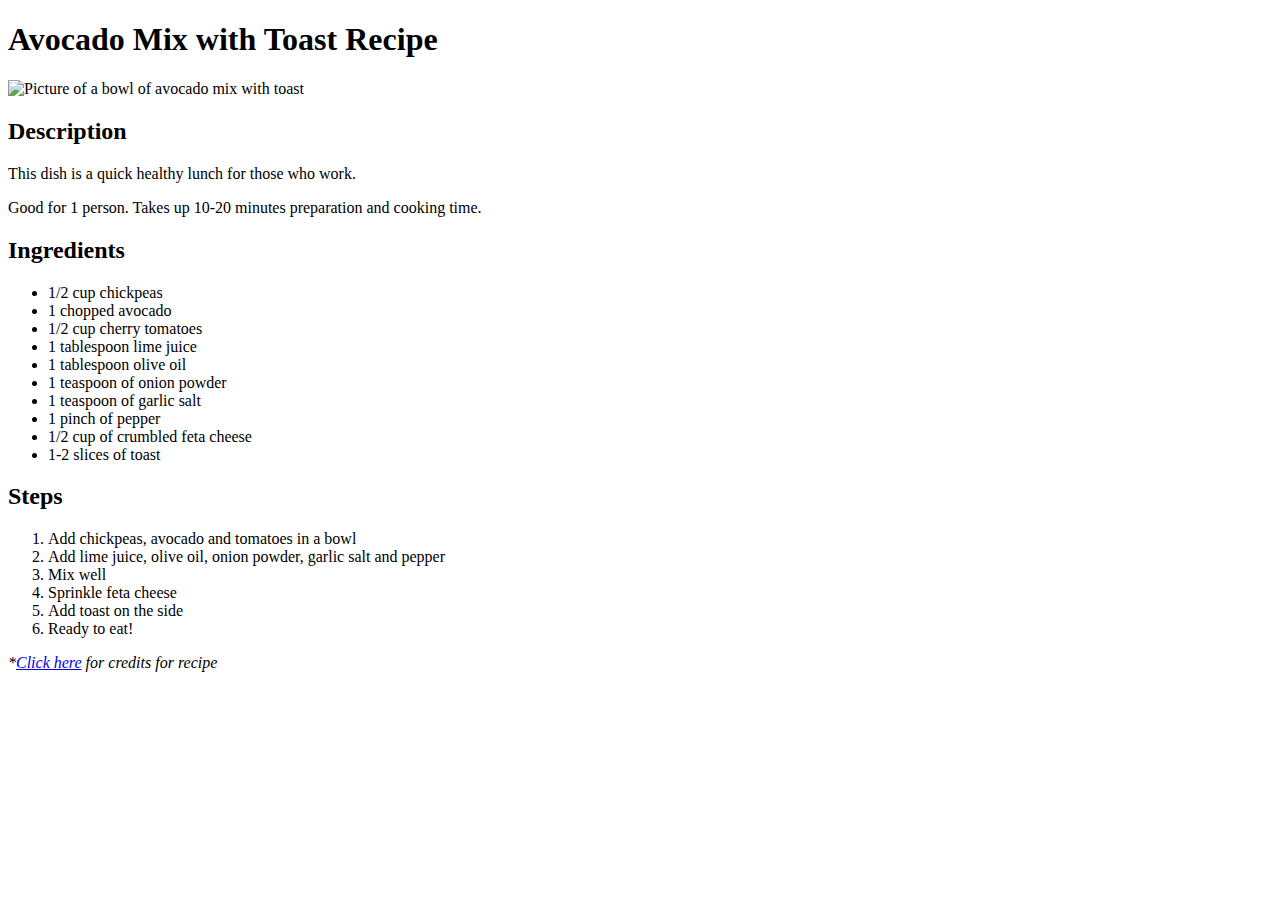
==== recipes/avocado-mix-toast.html @ 6f641ee8 "Add avocado-mix-toast.html" ====
<!DOCTYPE html>
<html lang="en">
<head>
    <meta charset="UTF-8">
    <meta http-equiv="X-UA-Compatible" content="IE=edge">
    <meta name="viewport" content="width=device-width, initial-scale=1.0">
    <title>Avocado Mix with Toast</title>
</head>
<body>
    <h1>Avocado Mix with Toast Recipe</h1>
    <img src="https://i.pinimg.com/474x/43/cb/20/43cb20f27c4163a54375ecc39c59687b.jpg"
    alt="Picture of a bowl of avocado mix with toast">
    
    <h2>Description</h2>
    <p>This dish is a quick healthy lunch for those who work.</p>
    <p>Good for 1 person. Takes up 10-20 minutes preparation and cooking time.</p>

    <h2>Ingredients</h2>
    <ul>
        <li>1/2 cup chickpeas</li>
        <li>1 chopped avocado</li>
        <li>1/2 cup cherry tomatoes</li>
        <li>1 tablespoon lime juice</li>
        <li>1 tablespoon olive oil</li>
        <li>1 teaspoon of onion powder</li>
        <li>1 teaspoon of garlic salt</li>
        <li>1 pinch of pepper</li>
        <li>1/2 cup of crumbled feta cheese</li>
        <li>1-2 slices of toast</li>
    </ul>

    <h2>Steps</h2>
    <ol>
        <li>Add chickpeas, avocado and tomatoes in a bowl</li>
        <li>Add lime juice, olive oil, onion powder, garlic salt and pepper</li>
        <li>Mix well</li>
        <li>Sprinkle feta cheese</li>
        <li>Add toast on the side</li>
        <li>Ready to eat!</li>
    </ol>

    <p><em>*<a href="https://www.pinterest.ph/pin/403846291596580905/">Click here</a> for credits for recipe</em></p>
</body>
</html>
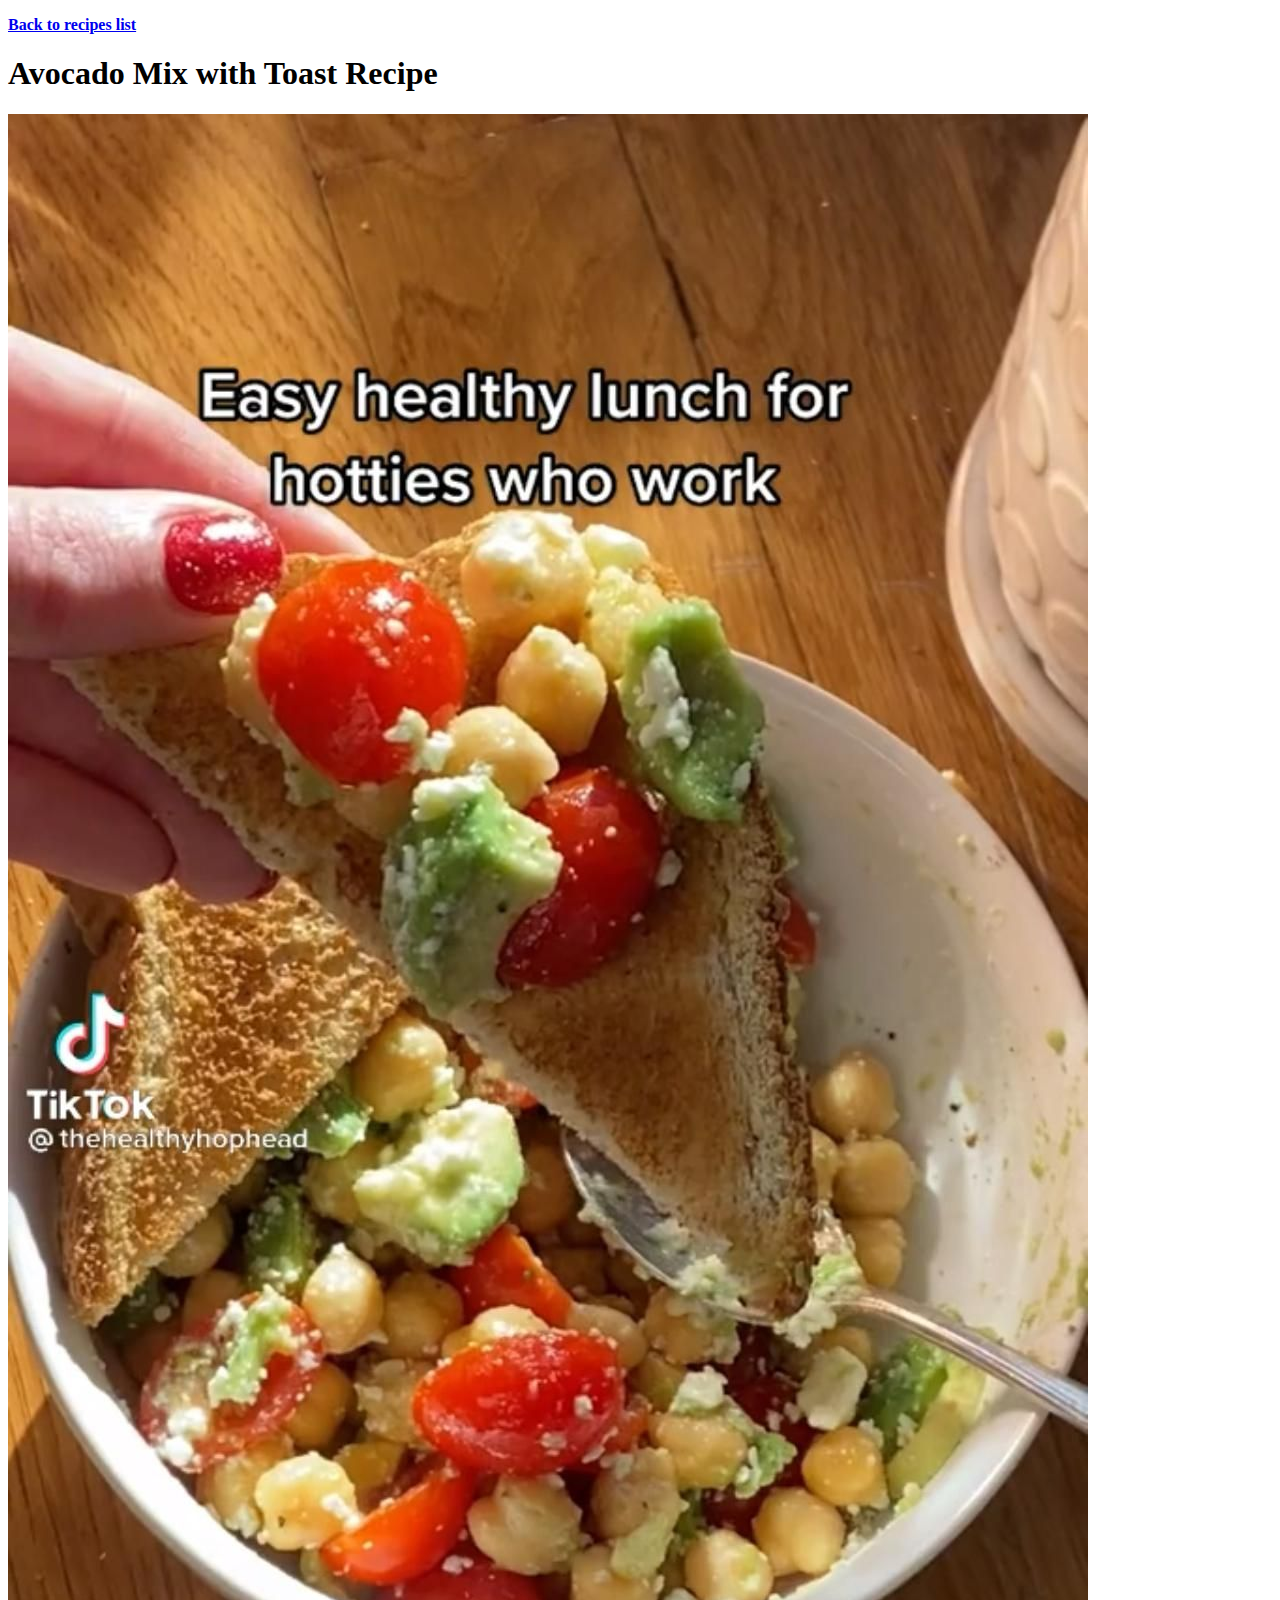
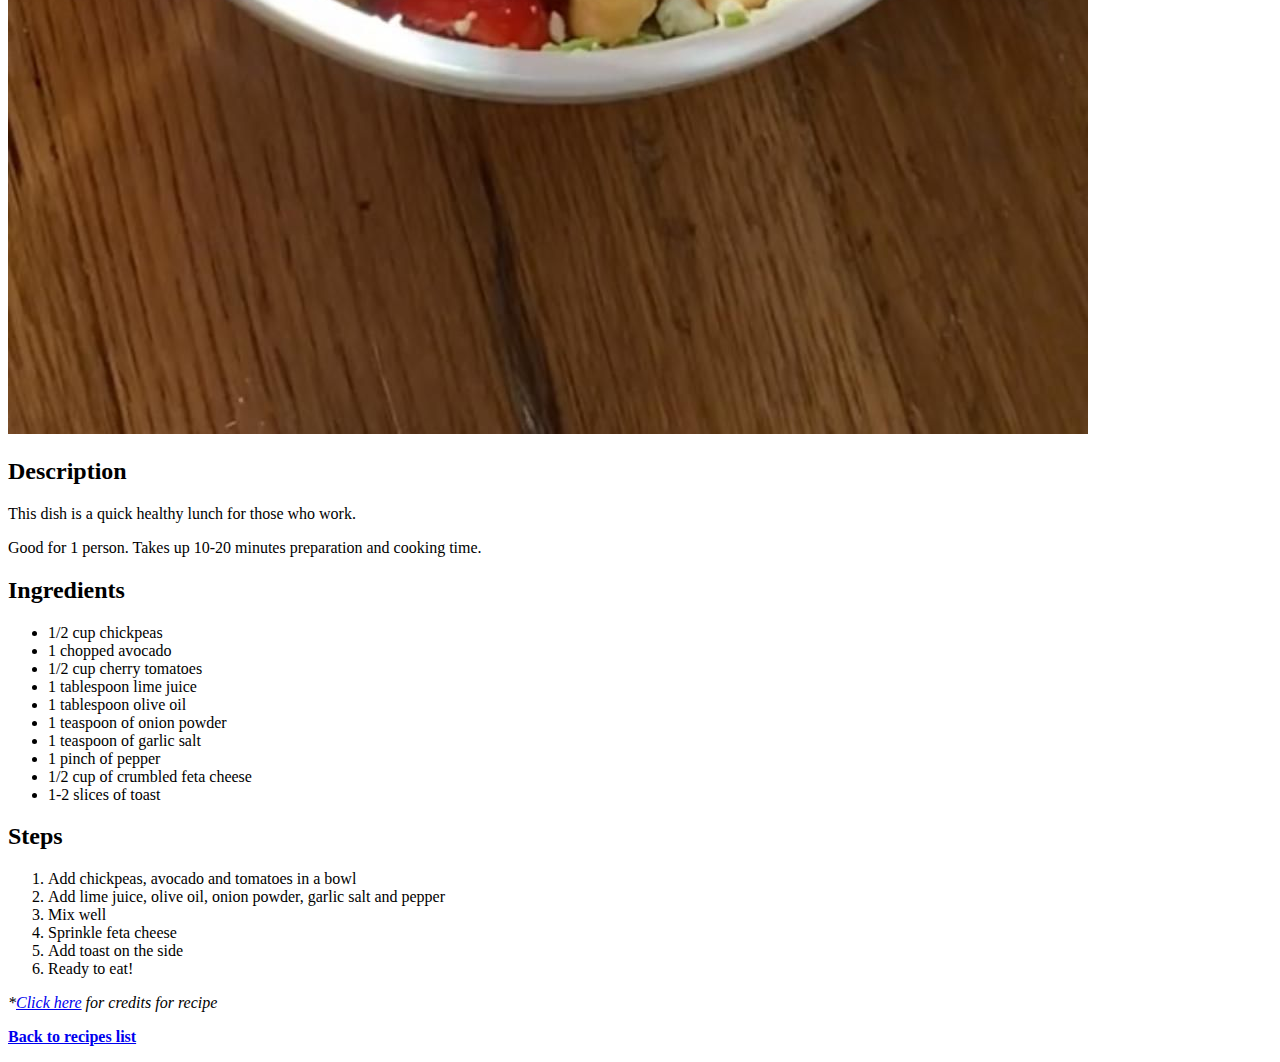
==== commit 0c2ee4a9: "Embed local images and update HTML files" ====
--- a/recipes/avocado-mix-toast.html
+++ b/recipes/avocado-mix-toast.html
@@ -7,9 +7,9 @@
     <title>Avocado Mix with Toast</title>
 </head>
 <body>
+    <p><a href="../index.html"><strong>Back to recipes list</strong></a></p>
     <h1>Avocado Mix with Toast Recipe</h1>
-    <img src="https://i.pinimg.com/474x/43/cb/20/43cb20f27c4163a54375ecc39c59687b.jpg"
-    alt="Picture of a bowl of avocado mix with toast">
+    <img src="../images/avocado-mix.jpeg" alt="Picture of a bowl of avocado mix with toast">
     
     <h2>Description</h2>
     <p>This dish is a quick healthy lunch for those who work.</p>
@@ -39,6 +39,7 @@
         <li>Ready to eat!</li>
     </ol>
 
-    <p><em>*<a href="https://www.pinterest.ph/pin/403846291596580905/">Click here</a> for credits for recipe</em></p>
+    <p><em>*<a href="https://www.pinterest.ph/pin/403846291596580905/" target="_blank">Click here</a> for credits for recipe</em></p>
+    <p><a href="../index.html"><strong>Back to recipes list</strong></a></p>
 </body>
 </html>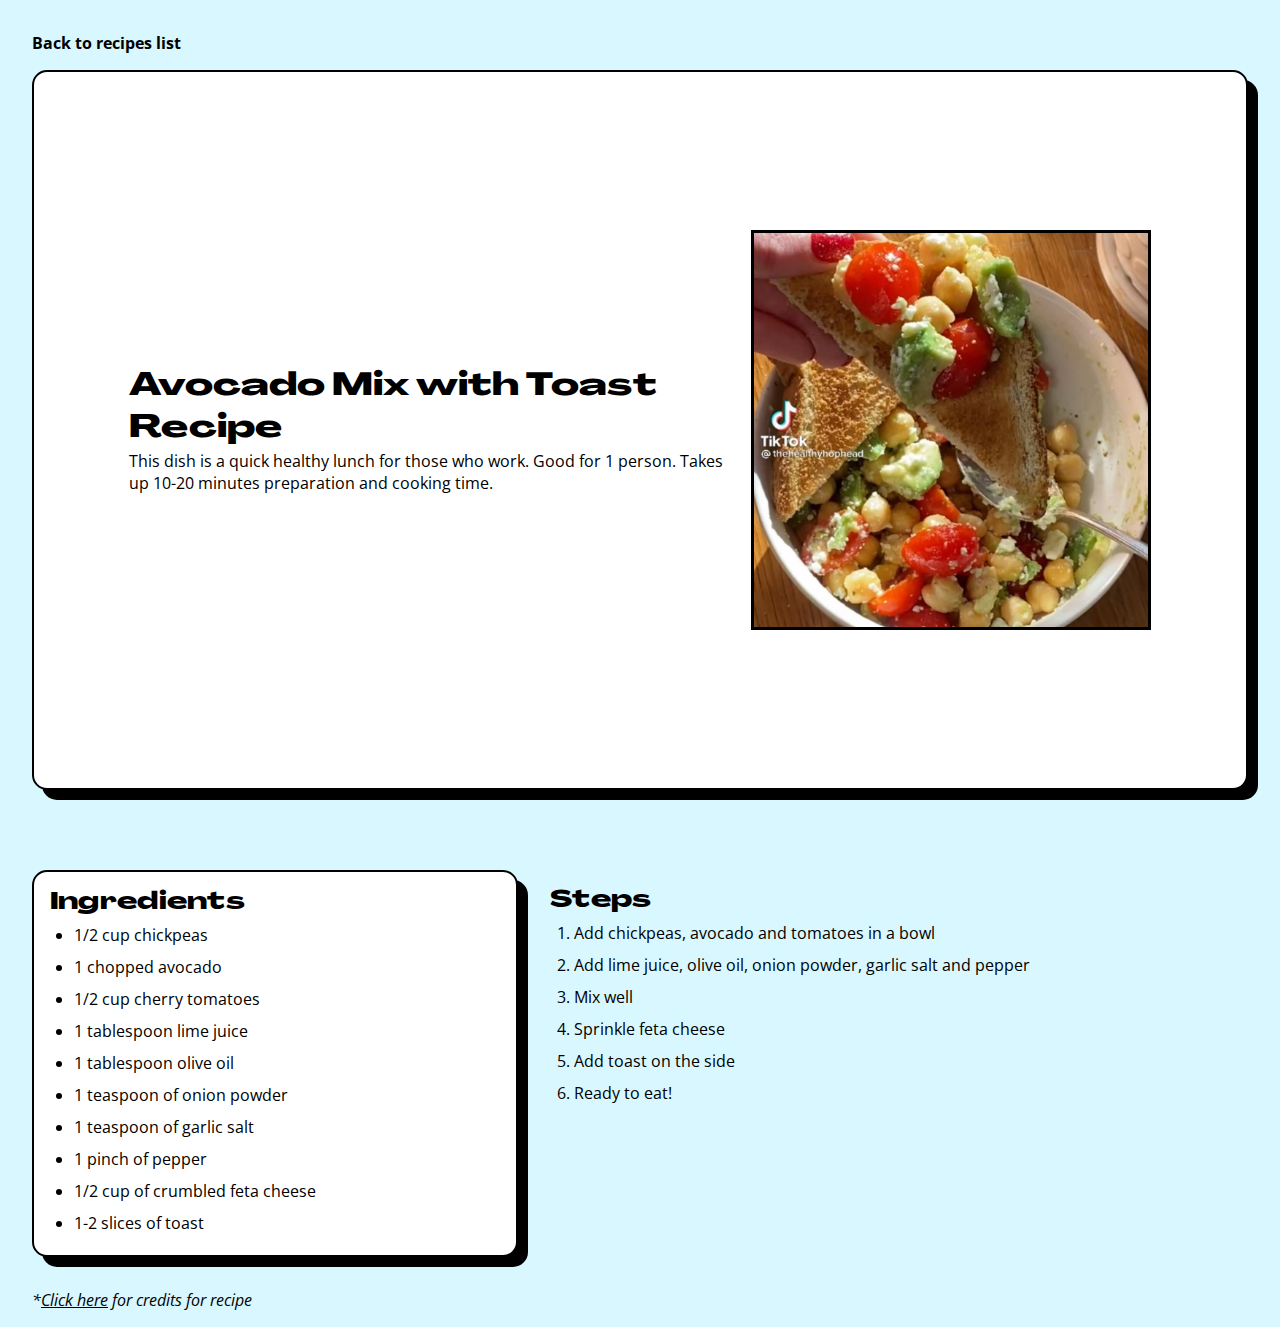
==== commit e9f20a01: "Add mobile layout and additional recipes" ====
--- a/recipes/avocado-mix-toast.html
+++ b/recipes/avocado-mix-toast.html
@@ -5,41 +5,47 @@
     <meta http-equiv="X-UA-Compatible" content="IE=edge">
     <meta name="viewport" content="width=device-width, initial-scale=1.0">
     <title>Avocado Mix with Toast</title>
+    <link rel="stylesheet" href="../style.css">
 </head>
-<body>
+<body class="recipe-blog">
     <p><a href="../index.html"><strong>Back to recipes list</strong></a></p>
-    <h1>Avocado Mix with Toast Recipe</h1>
-    <img src="../images/avocado-mix.jpeg" alt="Picture of a bowl of avocado mix with toast">
-    
-    <h2>Description</h2>
-    <p>This dish is a quick healthy lunch for those who work.</p>
-    <p>Good for 1 person. Takes up 10-20 minutes preparation and cooking time.</p>
+    <div class="recipe-part-one">
+        <div>
+            <h1>Avocado Mix with Toast Recipe</h1>
+            <p>This dish is a quick healthy lunch for those who work.
+            Good for 1 person. Takes up 10-20 minutes preparation and cooking time.</p>
+        </div>
+        <img src="../images/avocado-mix.jpeg" alt="Picture of a bowl of avocado mix with toast">
+    </div>
+    <div class="recipe-part-two">
+        <div class="ingredients">
+            <h2>Ingredients</h2>
+            <ul>
+                <li>1/2 cup chickpeas</li>
+                <li>1 chopped avocado</li>
+                <li>1/2 cup cherry tomatoes</li>
+                <li>1 tablespoon lime juice</li>
+                <li>1 tablespoon olive oil</li>
+                <li>1 teaspoon of onion powder</li>
+                <li>1 teaspoon of garlic salt</li>
+                <li>1 pinch of pepper</li>
+                <li>1/2 cup of crumbled feta cheese</li>
+                <li>1-2 slices of toast</li>
+            </ul>
+        </div>
+        <div class="steps">
+            <h2>Steps</h2>
+            <ol>
+                <li>Add chickpeas, avocado and tomatoes in a bowl</li>
+                <li>Add lime juice, olive oil, onion powder, garlic salt and pepper</li>
+                <li>Mix well</li>
+                <li>Sprinkle feta cheese</li>
+                <li>Add toast on the side</li>
+                <li>Ready to eat!</li>
+            </ol>
+        </div>
+    </div>
 
-    <h2>Ingredients</h2>
-    <ul>
-        <li>1/2 cup chickpeas</li>
-        <li>1 chopped avocado</li>
-        <li>1/2 cup cherry tomatoes</li>
-        <li>1 tablespoon lime juice</li>
-        <li>1 tablespoon olive oil</li>
-        <li>1 teaspoon of onion powder</li>
-        <li>1 teaspoon of garlic salt</li>
-        <li>1 pinch of pepper</li>
-        <li>1/2 cup of crumbled feta cheese</li>
-        <li>1-2 slices of toast</li>
-    </ul>
-
-    <h2>Steps</h2>
-    <ol>
-        <li>Add chickpeas, avocado and tomatoes in a bowl</li>
-        <li>Add lime juice, olive oil, onion powder, garlic salt and pepper</li>
-        <li>Mix well</li>
-        <li>Sprinkle feta cheese</li>
-        <li>Add toast on the side</li>
-        <li>Ready to eat!</li>
-    </ol>
-
-    <p><em>*<a href="https://www.pinterest.ph/pin/403846291596580905/" target="_blank">Click here</a> for credits for recipe</em></p>
-    <p><a href="../index.html"><strong>Back to recipes list</strong></a></p>
+    <p class="original-post"><em>*<a href="https://www.pinterest.ph/pin/403846291596580905/" target="_blank">Click here</a> for credits for recipe</em></p>
 </body>
 </html>--- a/style.css
+++ b/style.css
@@ -0,0 +1,235 @@
+@import url('https://fonts.googleapis.com/css2?family=Open+Sans:wght@300&display=swap');
+
+@font-face {
+    font-family: 'Agrandir Black';
+    src: url('./fonts/Agrandir-GrandHeavy.woff2') format('woff2'),
+        url('./fonts/Agrandir-GrandHeavy.woff') format('woff');
+}
+
+:root {
+    --light-beige: #ffdfcd;
+    --pastel-blue: #d8f7ff;
+}
+
+/* for all pages */
+* {
+    box-sizing: border-box;
+    margin: 0;
+    padding: 0;
+}
+
+body {
+    font-family: 'Open Sans', sans-serif;
+    padding: 2em 2em 1em;
+}
+
+h1,
+h2 {
+    font-family: 'Agrandir Black', sans-serif;
+}
+
+header>h1 {
+    font-size: 2.5rem;
+    margin: 2em 0 1em;
+    text-align: center;
+}
+
+a,
+a:visited {
+    color: black;
+    text-decoration: none;
+}
+
+a:hover {
+    text-decoration: underline;
+}
+
+footer {
+    margin-top: 50px;
+    text-align: center;
+}
+
+/* for index.html */
+body.main-page {
+    width: 100vw;
+
+    display: flex;
+    flex-direction: column;
+    justify-content: center;
+    background-color: var(--light-beige);
+}
+
+.main-page-recipes>img,
+.recipe-one>img {
+    width: 300px;
+    height: 300px;
+    border: 3px solid black;
+    object-fit: cover;
+}
+
+.main-page>main {
+    display: flex;
+    flex-wrap: wrap;
+    justify-content: center;
+    gap: 5rem;
+}
+
+.main-page-recipes {
+    width: 500px;
+    padding: 50px;
+    background-color: white;
+    border: 3px solid black;
+    border-radius: 10px;
+
+    display: flex;
+    flex-direction: column;
+    align-items: center;
+    box-shadow: 10px 10px black;
+    transition: box-shadow 0.8s ease-in-out;
+}
+
+.main-page-recipes>h2 {
+    text-align: center;
+    margin-top: 40px;
+}
+
+.main-page-recipes>p {
+    margin-top: 20px;
+}
+
+.main-page-links {
+    font-size: 0.95rem;
+}
+
+/* for recipes HTML pages */
+body.recipe-blog {
+    background-color: var(--pastel-blue);
+
+    display: flex;
+    flex-direction: column;
+}
+
+.recipe-part-one,
+.recipe-part-two {
+    display: flex;
+}
+
+.recipe-part-one {
+    height: 80vh;
+    justify-content: center;
+    align-items: center;
+    gap: 1em;
+    background-color: white;
+    border: 2px solid black;
+    border-radius: 15px;
+    margin: 1em 0 5em;
+
+    box-shadow: 10px 10px black;
+    transition: box-shadow 0.8s ease-in-out;
+}
+
+.recipe-part-one>div {
+    text-align: left;
+    width: 50%;
+}
+
+.recipe-part-one>img {
+    width: 400px;
+    height: 400px;
+    border: 3px solid black;
+    object-fit: cover;
+}
+
+.recipe-part-two {
+    gap: 1em;
+}
+
+.ingredients {
+    width: 40%;
+    background-color: white;
+    border: 2px solid black;
+    border-radius: 15px;
+    padding: 1em;
+    box-shadow: 10px 10px black;
+    transition: box-shadow 0.8s ease-in-out;
+
+    height: max-content;
+}
+
+.ingredients>ul,
+.steps>ol {
+    padding-left: 1.5em;
+    line-height: 2;
+}
+
+.steps {
+    padding: 1em;
+}
+
+.original-post {
+    margin-top: 2em;
+}
+
+.original-post a {
+    text-decoration: underline;
+}
+
+/* media queries */
+@media screen and (max-width: 1026px) {
+    .recipe-part-one {
+        padding: 1em;
+        flex-direction: column-reverse;
+        height: max-content;
+    }
+
+    .recipe-part-one>div {
+        width: 80%;
+    }
+}
+
+@media screen and (max-width: 600px) {
+    .main-page>main {
+        gap: 2rem;
+    }
+
+    .main-page-recipes {
+        width: 100%;
+    }
+
+    .main-page-recipes>img {
+        width: 50vw;
+        height: 50vw;
+    }
+
+    .recipe-part-one {
+        margin-bottom: 2em;
+    }
+
+    .recipe-part-one>div>h1,
+    .recipe-part-two h2 {
+        font-size: 1.3em;
+    }
+
+    .recipe-part-one>div>p,
+    .recipe-part-two ul li,
+    .recipe-part-two ol li {
+        font-size: 0.8em;
+    }
+
+    .recipe-part-one>img {
+        width: 60vw;
+        height: 60vw;
+    }
+
+    .recipe-part-two {
+        flex-direction: column;
+    }
+
+    .ingredients {
+        width: 100%;
+    }
+
+    .original-post {
+        margin-top: 0;
+    }
+}